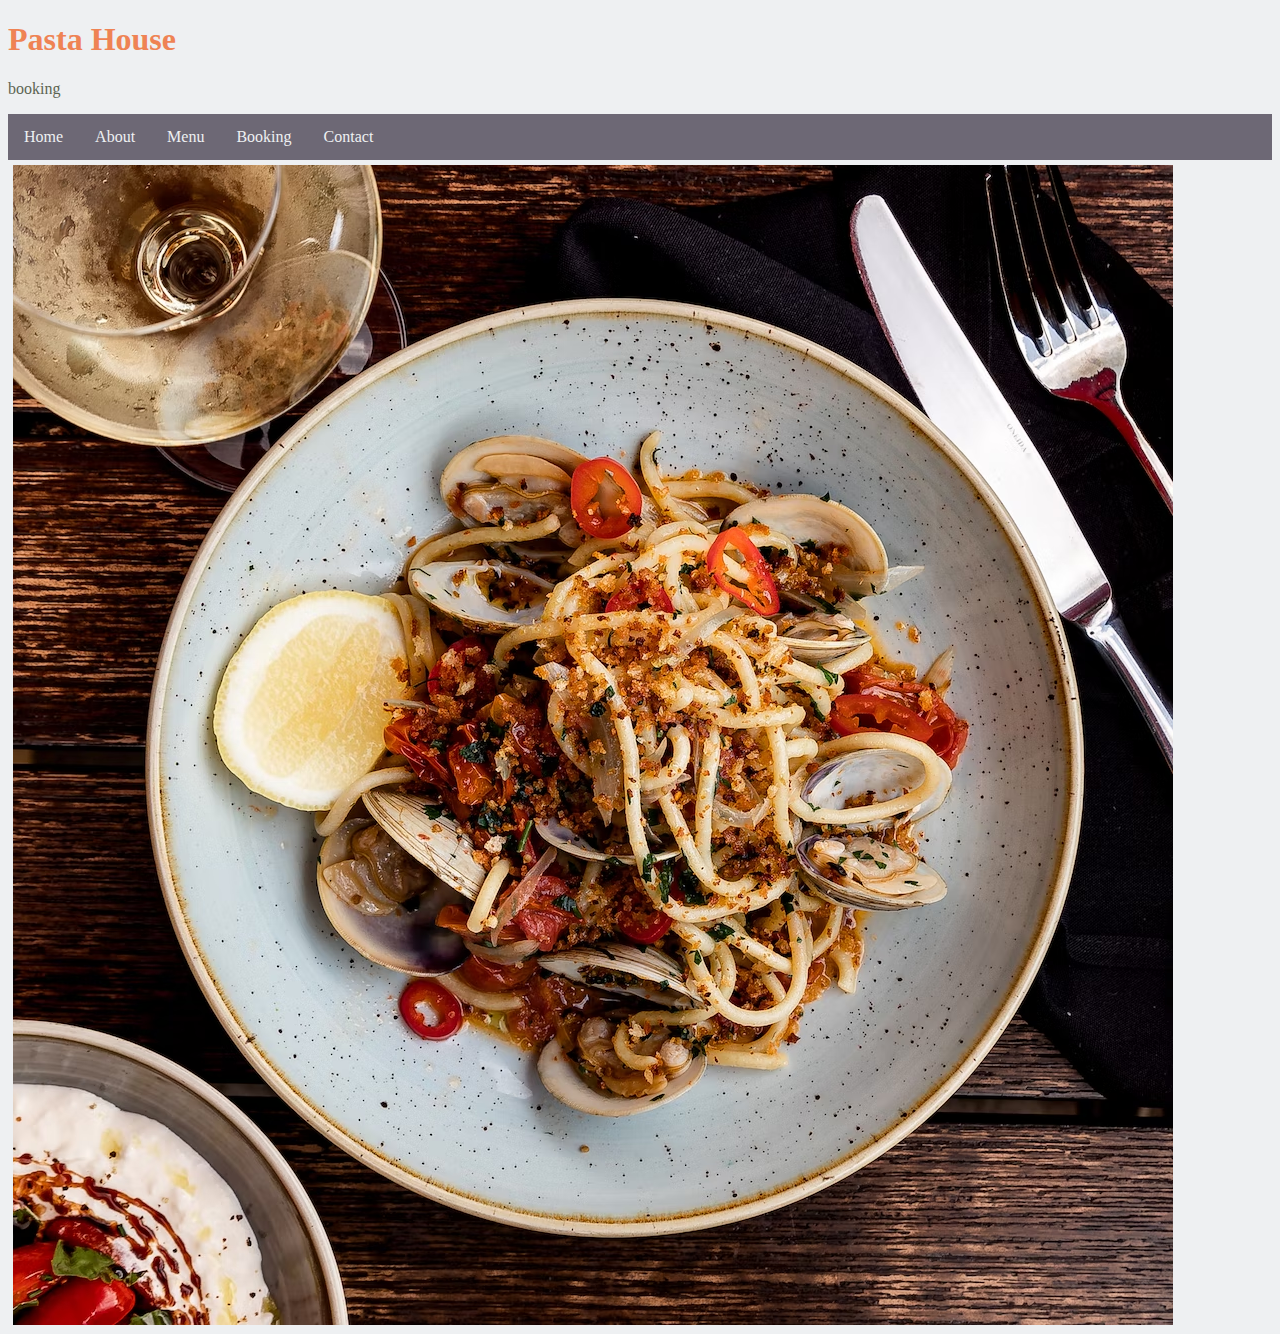
==== pages/booking.html @ d1f62d19 "Add nav bar" ====
<!DOCTYPE html>
<html>
<head>
<link rel="stylesheet" href="../assets/style.css">
</head>
<body>

<h1>Pasta House</h1>
<p>booking</p>

<ul>
    <li><a href="../index.html">Home</a></li>
    <li><a href="../pages/about.html">About</a></li>
    <li><a href="../pages/menu.html">Menu</a></li>
    <li><a href="../pages/booking.html">Booking</a></li>
    <li><a href="../pages/contact.html">Contact</a></li>
</ul>

<div class="gallery">
    <img src="../assets/images/spag1.avif" alt="spaghetti">
</div>

</body>
</html>
---- assets/style.css ----
/* color palette: #ef8354, #6d6875, #eef0f2, #ddd92a, #a7c283 */

body{
    background-color: #EEF0F2;
    color: #5C6452;
}

ul {
    list-style-type: none;
    margin: 0;
    padding: 0;
    overflow: hidden;
    background-color: #6D6875;
  }
  
  li {
    float: left;
  }
  
  li a {
    display: block;
    color: #EEF0F2;
    text-align: center;
    padding: 14px 16px;
    text-decoration: none;
  }
  
  li a:hover {
    background-color: #EEF0F2;
    color: #5C6452;
  }

  div.gallery {
    margin: 5px;
    border: 0px;
    float: left;
    width: 180px;
}

h1 {
    color: #EF8354;
}
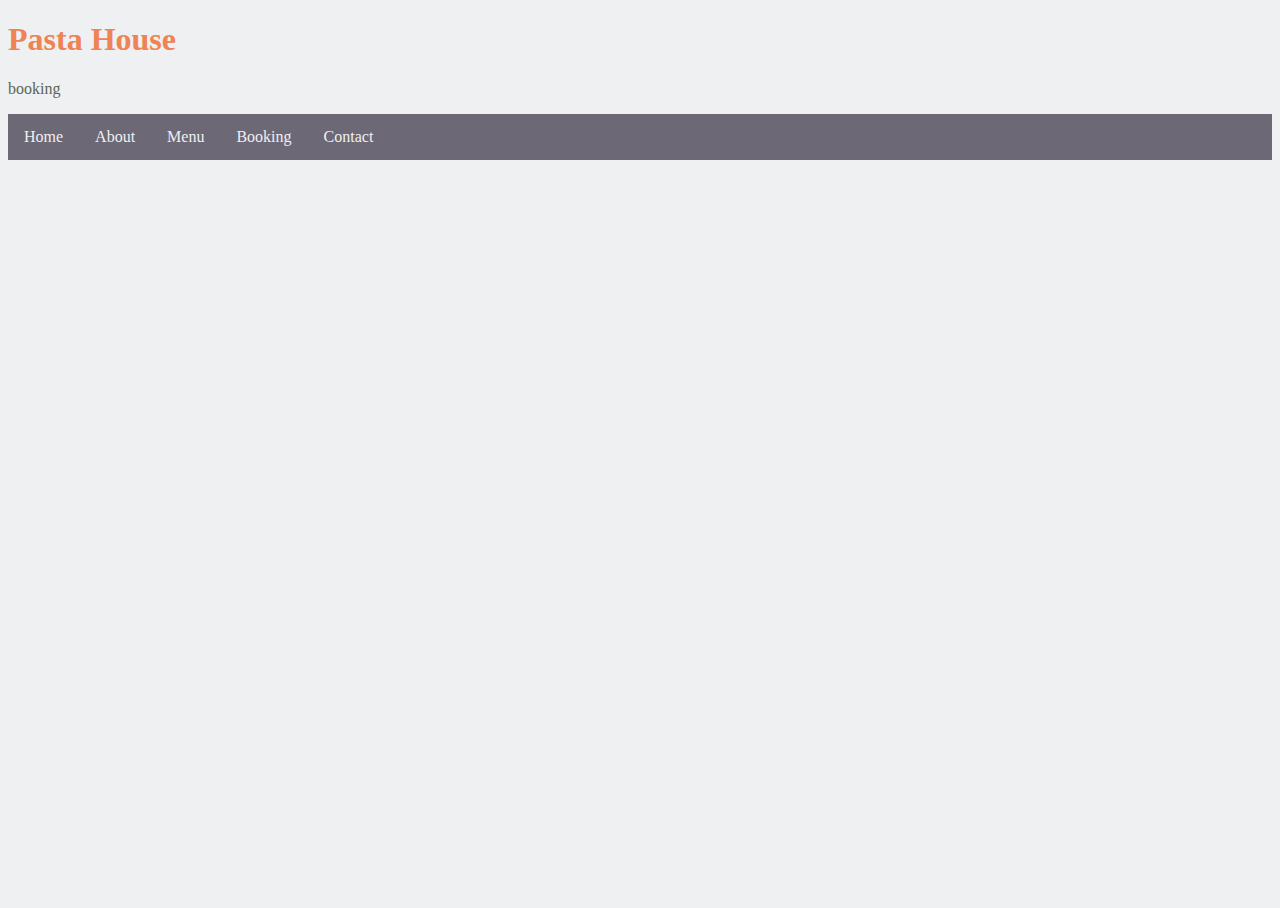
==== commit 1c257859: "Add ethos image and text" ====
--- a/pages/booking.html
+++ b/pages/booking.html
@@ -16,9 +16,12 @@
     <li><a href="../pages/contact.html">Contact</a></li>
 </ul>
 
-<div class="gallery">
-    <img src="../assets/images/spag1.avif" alt="spaghetti">
-</div>
+<iframe
+  src="https://tableagent.com/iframe/pasta-house/"
+  style="border:0px none;min-width:375px;min-height:736px"
+  width="100%"
+  height="100%">
+</iframe>
 
 </body>
 </html>--- a/assets/style.css
+++ b/assets/style.css
@@ -30,12 +30,14 @@
     color: #5C6452;
   }
 
-  div.gallery {
-    margin: 5px;
-    border: 0px;
-    float: left;
-    width: 180px;
-}
+  .ethos {
+    font-size: xx-large;
+    color:#fff;
+    position: absolute;
+    top: 50%;
+    left: 50%;
+    transform: translate(-50%, -50%);
+  }
 
 h1 {
     color: #EF8354;
